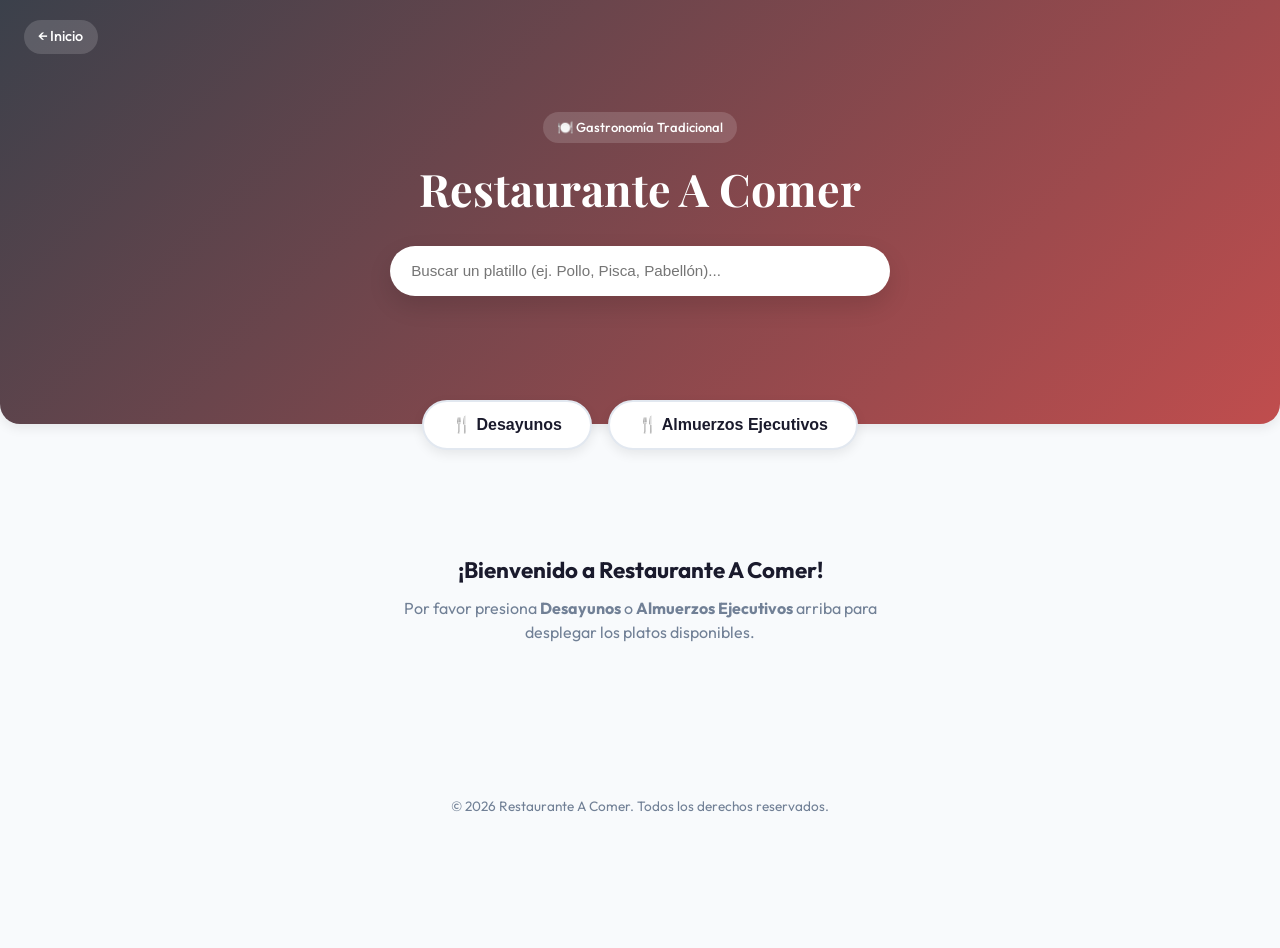
==== index.html @ 70cb7bdd "Add files via upload" ====
<!DOCTYPE html>
<html lang="es">
<head>
    <meta charset="UTF-8">
    <meta name="viewport" content="width=device-width, initial-scale=1.0">
    <title>Menú Digital - Restaurante A Comer</title>
    <link href="https://fonts.googleapis.com/css2?family=Outfit:wght@300;400;500;600;700&family=Playfair+Display:wght@600;700&display=swap" rel="stylesheet">
    <style>
        :root {
            --primary: #b22222;
            --primary-dark: #8b0000;
            --secondary: #1a1a2c;
            --bg-body: #f8fafc;
            --surface: #ffffff;
            --text-main: #2d3748;
            --text-muted: #718096;
            --border-color: #e2e8f0;
            --shadow-md: 0 4px 12px rgba(0,0,0,0.08);
            --shadow-lg: 0 10px 25px rgba(0,0,0,0.12);
            --radius-md: 12px;
            --radius-lg: 20px;
            --transition: all 0.25s easeg
        }

        * { margin: 0; padding: 0; box-sizing: border-box; }

        body {
            font-family: 'Outfit', sans-serif;
            background-color: var(--bg-body);
            color: var(--text-main);
            line-height: 1.5;
            padding-bottom: 100px;
        }

        .container { max-width: 1250px; margin: 0 auto; padding: 0 1.25rem; }

        .hero {
            background: linear-gradient(135deg, rgba(26, 32, 44, 0.85), rgba(178, 34, 34, 0.8)),
            url('https://images.unsplash.com/photo-1555396273-367ea4eb4db5?auto=format&fit=crop&q=80&w=1600') center/cover;
            color: #ffffff;
            padding: 7rem 0 8rem;
            text-align: center;
            border-bottom-left-radius: var(--radius-lg);
            border-bottom-right-radius: var(--radius-lg);
            box-shadow: var(--shadow-md);
            position: relative;
        }

        .back-home {
            position: absolute;
            top: 1.25rem;
            left: 1.5rem;
            color: #ffffff;
            text-decoration: none;
            font-size: 0.9rem;
            font-weight: 500;
            background: rgba(255, 255, 255, 0.15);
            padding: 0.4rem 0.9rem;
            border-radius: 20px;
            transition: var(--transition);
        }
        .back-home:hover { background: rgba(255, 255, 255, 0.25); }

        .brand-badge {
            display: inline-flex;
            align-items: center;
            gap: 0.4rem;
            background: rgba(255, 255, 255, 0.15);
            padding: 0.35rem 0.9rem;
            border-radius: 20px;
            font-size: 0.82rem;
            font-weight: 500;
            margin-bottom: 0.75rem;
        }

        .hero h1 {
            font-family: 'Playfair Display', serif;
            font-size: 2.8rem;
            font-weight: 700;
            margin-bottom: 1.5rem;
        }

        .search-box { position: relative; max-width: 500px; margin: 0 auto; }
        .search-box input {
            width: 100%;
            padding: 0.9rem 2.5rem 0.9rem 1.2rem;
            border-radius: 40px;
            border: 2px solid transparent;
            background: #ffffff;
            font-size: 0.95rem;
            outline: none;
            box-shadow: var(--shadow-lg);
        }
        .search-box input:focus { border-color: var(--primary); }

        .clear-btn {
            position: absolute; right: 1.2rem; top: 50%; transform: translateY(-50%);
            background: none; border: none; color: var(--text-muted); cursor: pointer; display: none; font-size: 1rem; font-weight: bold;
        }

        .category-tabs-container { margin-top: -1.5rem; margin-bottom: 2rem; position: relative; z-index: 10; }
        .category-tabs { display: flex; justify-content: center; gap: 1rem; }

        .tab-btn {
            background: var(--surface);
            border: 2px solid var(--border-color);
            color: var(--secondary);
            padding: 0.85rem 1.75rem;
            border-radius: 30px;
            font-size: 1rem;
            font-weight: 600;
            cursor: pointer;
            display: flex;
            align-items: center;
            gap: 0.5rem;
            box-shadow: var(--shadow-md);
            transition: var(--transition);
        }
        .tab-btn:hover { border-color: var(--primary); color: var(--primary); transform: translateY(-2px); }
        .tab-btn.active { background: var(--primary); color: #ffffff; border-color: var(--primary); box-shadow: 0 4px 15px rgba(178, 34, 34, 0.3); }

        .prompt-box {
            text-align: center;
            background: transparent;
            padding: 2.5rem 2rem;
            max-width: 600px;
            margin: 1rem auto;
            border: none;
            box-shadow: none;
        }
        .prompt-box h3 { font-size: 1.4rem; color: var(--secondary); margin-bottom: 0.5rem; }
        .prompt-box p { color: var(--text-muted); font-size: 1rem; }

        .menu-container { padding-top: 1rem; }
        .columnas-menu { display: grid; grid-template-columns: 1fr; max-width: 750px; margin: 0 auto; }

        .seccion-card {
            background: var(--surface);
            border-radius: var(--radius-md);
            padding: 1.75rem;
            box-shadow: var(--shadow-md);
            border: 1px solid var(--border-color);
        }

        .seccion-header {
            display: flex; align-items: center; justify-content: space-between;
            margin-bottom: 1.5rem; border-bottom: 2px solid var(--border-color); padding-bottom: 0.75rem;
        }
        .seccion-header h2 { font-family: 'Playfair Display', serif; font-size: 1.6rem; color: var(--primary); }

        .item-card {
            display: flex; align-items: center; gap: 1rem; padding: 1rem 0; border-bottom: 1px solid #edf2f7;
        }
        .item-card:last-child { border-bottom: none; }

        .foto-item { width: 75px; height: 75px; object-fit: cover; border-radius: 8px; flex-shrink: 0; background-color: #edf2f7; }
        .item-info { flex-grow: 1; }
        .item-header { display: flex; justify-content: space-between; align-items: flex-start; gap: 0.5rem; margin-bottom: 0.25rem; }
        .item-header h3 { font-size: 1.05rem; font-weight: 600; color: var(--secondary); }

        .precio {
            font-weight: 700; color: var(--primary); font-size: 0.95rem;
            background: #fff5f5; padding: 0.2rem 0.5rem; border-radius: 6px; white-space: nowrap;
        }
        .item-info p { font-size: 0.85rem; color: var(--text-muted); line-height: 1.4; margin-bottom: 0.5rem; }

        .btn-add {
            background: var(--bg-body); color: var(--secondary); border: 1px solid var(--border-color);
            padding: 0.35rem 0.75rem; border-radius: 20px; font-size: 0.8rem; font-weight: 600; cursor: pointer; transition: var(--transition);
        }
        .btn-add:hover { background: var(--primary); color: #ffffff; border-color: var(--primary); }

        .no-results { text-align: center; padding: 3rem; color: var(--text-muted); }

        .order-bar { position: fixed; bottom: 1.5rem; left: 0; right: 0; z-index: 100; pointer-events: none; }
        .order-bar-content {
            pointer-events: auto; background: var(--secondary); color: #ffffff; padding: 0.85rem 1.5rem;
            border-radius: 50px; display: flex; align-items: center; justify-content: space-between;
            box-shadow: var(--shadow-lg); max-width: 600px; margin: 0 auto;
        }
        .order-info { display: flex; align-items: center; gap: 1rem; }
        .cart-icon { font-size: 1.3rem; background: rgba(255, 255, 255, 0.15); padding: 0.4rem 0.6rem; border-radius: 50%; }
        .order-info span { display: block; font-size: 0.8rem; color: #a0aec0; }
        .order-info strong { font-size: 1.05rem; color: #ffffff; }

        .btn-order {
            background: var(--primary); color: #ffffff; border: none; padding: 0.6rem 1.25rem;
            border-radius: 30px; font-weight: 600; cursor: pointer; transition: var(--transition);
        }
        .btn-order:hover { background: var(--primary-dark); }

        .modal {
            display: none; position: fixed; top: 0; left: 0; width: 100%; height: 100%;
            background: rgba(0, 0, 0, 0.6); backdrop-filter: blur(4px); z-index: 200; justify-content: center; align-items: center; padding: 1rem;
        }
        .modal-content { background: var(--surface); width: 100%; max-width: 480px; border-radius: var(--radius-lg); box-shadow: var(--shadow-lg); overflow: hidden; }
        .modal-header { padding: 1.25rem; background: var(--bg-body); display: flex; justify-content: space-between; align-items: center; border-bottom: 1px solid var(--border-color); }
        .modal-header h3 { font-size: 1.2rem; color: var(--secondary); }
        .close-modal { background: none; border: none; font-size: 1.5rem; color: var(--text-muted); cursor: pointer; }
        .modal-body { padding: 1.25rem; max-height: 60vh; overflow-y: auto; }

        .cart-item { display: flex; justify-content: space-between; align-items: center; padding: 0.75rem 0; border-bottom: 1px solid var(--border-color); }
        .unit-price { font-size: 0.8rem; color: var(--text-muted); }
        .qty-controls { display: flex; align-items: center; gap: 0.5rem; background: var(--bg-body); padding: 0.25rem 0.5rem; border-radius: 20px; }
        .qty-controls button { background: var(--surface); border: 1px solid var(--border-color); width: 26px; height: 26px; border-radius: 50%; cursor: pointer; font-weight: 600; }

        .cart-summary { display: flex; justify-content: space-between; align-items: center; margin-top: 1.25rem; padding-top: 1rem; border-top: 2px dashed var(--border-color); }
        .cart-summary strong { font-size: 1.3rem; color: var(--primary); }

        .form-group { margin-top: 1.25rem; }
        .form-group label { display: block; font-size: 0.85rem; font-weight: 600; margin-bottom: 0.4rem; color: var(--secondary); }
        .form-group input { width: 100%; padding: 0.75rem; border-radius: 8px; border: 1px solid var(--border-color); outline: none; }

        .modal-footer { padding: 1.25rem; border-top: 1px solid var(--border-color); }
        .btn-whatsapp {
            width: 100%; background: #25d366; color: #ffffff; border: none; padding: 0.85rem;
            border-radius: 30px; font-weight: 600; font-size: 1rem; cursor: pointer; display: flex; align-items: center; justify-content: center; gap: 0.5rem;
        }
        .btn-whatsapp:hover { background: #1da851; }

        .hidden { display: none !important; }
        footer { text-align: center; padding: 2rem; color: var(--text-muted); font-size: 0.85rem; margin-top: 4rem; }
    </style>
</head>
<body>

<header class="hero">
    <a href="viejo.html" class="back-home">&larr; Inicio</a>
    <div class="container">
        <span class="brand-badge">🍽️ Gastronomía Tradicional</span>
        <h1>Restaurante A Comer</h1>

        <div class="search-box">
            <input type="text" id="searchInput" placeholder="Buscar un platillo (ej. Pollo, Pisca, Pabellón)..." onkeyup="filtrarPlatos()">
            <button id="clearSearch" class="clear-btn" onclick="limpiarBuscador()">✕</button>
        </div>
    </div>
</header>

<nav class="category-tabs-container">
    <div class="container category-tabs">
        <button class="tab-btn" id="tabDesayunos" onclick="mostrarCategoria('desayunos')">
            🍴 Desayunos
        </button>
        <button class="tab-btn" id="tabAlmuerzos" onclick="mostrarCategoria('almuerzos')">
            🍴 Almuerzos Ejecutivos
        </button>
    </div>
</nav>

<main class="container menu-container">

    <div id="initialPrompt" class="prompt-box">
        <h3>¡Bienvenido a Restaurante A Comer!</h3>
        <p>Por favor presiona <strong>Desayunos</strong> o <strong>Almuerzos Ejecutivos</strong> arriba para desplegar los platos disponibles.</p>
    </div>

    <div id="noResults" class="hidden no-results">
        <h3>No se encontraron platillos</h3>
        <p>Intenta buscando con otro término o cambiando de categoría.</p>
    </div>

    <div class="columnas-menu">

        <section class="seccion-card hidden" id="desayunosSec">
            <div class="seccion-header">
                <h2>🍴 Desayunos</h2>
            </div>

            <div class="item-card" data-category="desayunos" data-title="tortillas de jamon y queso">
                <img src="https://images.unsplash.com/photo-1510693206972-df098062cb71?auto=format&fit=crop&q=80&w=200" alt="Tortilla" class="foto-item">
                <div class="item-info">
                    <div class="item-header">
                        <h3>Tortillas de Jamón y Queso</h3>
                        <span class="precio">6.000 COP</span>
                    </div>
                    <p>Suave tortilla de huevos batidos rellena de jamón de pavo y abundante queso fundido.</p>
                    <button class="btn-add" onclick="agregarAlPedido('Tortilla de Jamón y Queso', 6000)">+ Agregar</button>
                </div>
            </div>

            <div class="item-card" data-category="desayunos" data-title="tortillas de pollo mechado">
                <img src="https://cdn3.myrealfood.app/s3-myrealfood/recipes/1JvkKcsoSgo7lzGtMh5A/main_1652384283508.jpg" alt="Pollo" class="foto-item">
                <div class="item-info">
                    <div class="item-header">
                        <h3>Tortillas de Pollo Mechado</h3>
                        <span class="precio">6.500 COP</span>
                    </div>
                    <p>Jugoso pollo sazonado y desmenuzado, servido con arepitas calientes o pan tostado.</p>
                    <button class="btn-add" onclick="agregarAlPedido('Pollo Mechado', 6500)">+ Agregar</button>
                </div>
            </div>

            <div class="item-card" data-category="desayunos" data-title="huevos fritos">
                <img src="https://images.unsplash.com/photo-1525351484163-7529414344d8?auto=format&fit=crop&q=80&w=200" alt="Huevos" class="foto-item">
                <div class="item-info">
                    <div class="item-header">
                        <h3>Huevos Fritos</h3>
                        <span class="precio">6.000 COP</span>
                    </div>
                    <p>Dos huevos frescos fritos al gusto, acompañados de tostadas y mantequilla.</p>
                    <button class="btn-add" onclick="agregarAlPedido('Huevos Fritos', 6000)">+ Agregar</button>
                </div>
            </div>

            <div class="item-card" data-category="desayunos" data-title="pisca andina">
                <img src="https://primalwellness.coach/wp-content/uploads/2023/11/Pisca-Andina-1-819x1024.jpg" alt="Pisca" class="foto-item">
                <div class="item-info">
                    <div class="item-header">
                        <h3>Pisca Andina</h3>
                        <span class="precio">6.500 COP</span>
                    </div>
                    <p>Sopa tradicional a base de caldo con leche, cilantro, papas, huevo escalfado y queso blanco fresco.</p>
                    <button class="btn-add" onclick="agregarAlPedido('Pisca Andina', 6500)">+ Agregar</button>
                </div>
            </div>

            <div class="item-card" data-category="desayunos" data-title="tajadas con queso">
                <img src="https://tofuu.getjusto.com/orioneat-local/resized2/YMy46q3CsGA7dyREC-300-x.webp" alt="Tajadas" class="foto-item">
                <div class="item-info">
                    <div class="item-header">
                        <h3>Tajadas con Queso</h3>
                        <span class="precio">6.000 COP</span>
                    </div>
                    <p>Plátano maduro frito cortado en lonjas doradas, cubiertas de abundante queso blanco rallado.</p>
                    <button class="btn-add" onclick="agregarAlPedido('Tajadas con Queso', 6000)">+ Agregar</button>
                </div>
            </div>
        </section>

        <section class="seccion-card hidden" id="almuerzosSec">
            <div class="seccion-header">
                <h2>🍴 Almuerzos Ejecutivos</h2>
            </div>

            <div class="item-card" data-category="almuerzos" data-title="pollo rebozado">
                <img src="https://www.cocinacaserayfacil.net/wp-content/uploads/2017/08/pechugas-de-pollo-rebozadas-crujientes.jpg" alt="Rebozado" class="foto-item">
                <div class="item-info">
                    <div class="item-header">
                        <h3>Pollo Rebozado</h3>
                        <span class="precio">14.000 COP</span>
                    </div>
                    <p>Crocantes trozos de pollo dorados y crujientes, acompañados de contornos a elección.</p>
                    <button class="btn-add" onclick="agregarAlPedido('Pollo Rebozado', 14000)">+ Agregar</button>
                </div>
            </div>

            <div class="item-card" data-category="almuerzos" data-title="pollo al horno">
                <img src="https://i.blogs.es/e566a2/pollo-glaseado/1366_2000.jpg" alt="Horno" class="foto-item">
                <div class="item-info">
                    <div class="item-header">
                        <h3>Pollo al Horno</h3>
                        <span class="precio">14.000 COP</span>
                    </div>
                    <p>Jugosa pieza de pollo horneada a fuego lento con finas hierbas y especias.</p>
                    <button class="btn-add" onclick="agregarAlPedido('Pollo al Horno', 14000)">+ Agregar</button>
                </div>
            </div>

            <div class="item-card" data-category="almuerzos" data-title="pechuga a la plancha">
                <img src="https://facilycasero.com/wp-content/uploads/2022/03/pan-fried-chicken-breasts_post_1-1.jpg" alt="Plancha" class="foto-item">
                <div class="item-info">
                    <div class="item-header">
                        <h3>Pechuga a la Plancha</h3>
                        <span class="precio">14.000 COP</span>
                    </div>
                    <p>Tierna pechuga de pollo desgrasada, dorada a la plancha con un toque de ajo y perejil.</p>
                    <button class="btn-add" onclick="agregarAlPedido('Pechuga a la Plancha', 14000)">+ Agregar</button>
                </div>
            </div>

            <div class="item-card" data-category="almuerzos" data-title="chuleta ahumada">
                <img src="https://d1w7312wesee68.cloudfront.net/TXdkGnGvcnjb9mUy9F5DXuSAEm2EPpN4uOE-8tXlQno/resize:fit:720:720/plain/s3://toasttab/menu_service/restaurants/31d0a483-c53a-43b6-917d-e8c1afa81fad/MenuItem/d8182e1f-4394-4477-87d0-63bdfd4bbe20.png" alt="Chuleta" class="foto-item">
                <div class="item-info">
                    <div class="item-header">
                        <h3>Chuleta Ahumada</h3>
                        <span class="precio">14.000 COP</span>
                    </div>
                    <p>Jugosa chuleta de cerdo ahumada y sellada a la plancha.</p>
                    <button class="btn-add" onclick="agregarAlPedido('Chuleta Ahumada', 14000)">+ Agregar</button>
                </div>
            </div>

            <div class="item-card" data-category="almuerzos" data-title="pescado frito">
                <img src="https://thumbs.dreamstime.com/b/pescado-frito-crujiente-entero-en-aceite-dorado-piel-plato-de-marisco-restaurante-comida-tailandesa-tierno-428728495.jpg?w=576" alt="Pescado" class="foto-item">
                <div class="item-info">
                    <div class="item-header">
                        <h3>Pescado Frito</h3>
                        <span class="precio">16.000 COP</span>
                    </div>
                    <p>Filete de pescado fresco sazonado, empanizado y frito hasta quedar crujiente.</p>
                    <button class="btn-add" onclick="agregarAlPedido('Pescado Frito', 16000)">+ Agregar</button>
                </div>
            </div>

            <div class="item-card" data-category="almuerzos" data-title="pabellon criollo">
                <img src="https://www.unicasa.com.ve/Recetas/Imagenes/331/False/imagen.jpg" alt="pabellon" class="foto-item">
                <div class="item-info">
                    <div class="item-header">
                        <h3>Pabellón Criollo</h3>
                        <span class="precio">14.000 COP</span>
                    </div>
                    <p>El plato tradicional: carne desmechada, caraotas negras, arroz blanco y tajadas de plátano maduro.</p>
                    <button class="btn-add" onclick="agregarAlPedido('Pabellón Criollo', 14000)">+ Agregar</button>
                </div>
            </div>

            <div class="item-card" data-category="almuerzos" data-title="callos a la madrileña">
                <img src="https://mercadobarcelo.es/wp-content/uploads/2026/06/ChatGPT-Image-2-jun-2026-13_05_29-770x510.jpg" alt="Callos" class="foto-item">
                <div class="item-info">
                    <div class="item-header">
                        <h3>Callos a la Madrileña</h3>
                        <span class="precio">13.000 COP</span>
                    </div>
                    <p>Guiso tradicional de tripa de res con chorizo, morcilla y un toque sutil de picante.</p>
                    <button class="btn-add" onclick="agregarAlPedido('Callos a la Madrileña', 13000)">+ Agregar</button>
                </div>
            </div>
        </section>

    </div>

</main>

<div id="orderBar" class="order-bar hidden">
    <div class="container order-bar-content">
        <div class="order-info">
            <div class="cart-icon">🛒</div>
            <div>
                <span id="orderCount">0 ítems</span>
                <strong id="orderTotal">0 COP</strong>
            </div>
        </div>
        <button class="btn-order" onclick="abrirModal()">Ver Pedido &rarr;</button>
    </div>
</div>

<div id="orderModal" class="modal">
    <div class="modal-content">
        <div class="modal-header">
            <h3>🧾 Resumen del Pedido</h3>
            <button class="close-modal" onclick="cerrarModal()">&times;</button>
        </div>
        <div class="modal-body">
            <div id="cartItemsList"></div>
            <div class="cart-summary">
                <span>Total:</span>
                <strong id="modalTotal">0 COP</strong>
            </div>
            <div class="form-group">
                <label for="tableName">Ubicación / Mesa o Nombre:</label>
                <input type="text" id="tableName" placeholder="Ej: Mesa 3 o Para llevar - María">
            </div>
        </div>
        <div class="modal-footer">
            <button class="btn-whatsapp" onclick="enviarWhatsApp()">📲 Enviar Pedido a WhatsApp</button>
        </div>
    </div>
</div>

<footer>
    <p>&copy; 2026 Restaurante A Comer. Todos los derechos reservados.</p>
</footer>

<script>
    var categoriaActiva = null;
    var pedido = [];

    function mostrarCategoria(cat) {
        categoriaActiva = cat;

        var tabDesayunos = document.getElementById('tabDesayunos');
        var tabAlmuerzos = document.getElementById('tabAlmuerzos');
        var desayunosSec = document.getElementById('desayunosSec');
        var almuerzosSec = document.getElementById('almuerzosSec');
        var promptBox = document.getElementById('initialPrompt');

        tabDesayunos.classList.remove('active');
        tabAlmuerzos.classList.remove('active');

        if (cat === 'desayunos') {
            tabDesayunos.classList.add('active');
            desayunosSec.classList.remove('hidden');
            almuerzosSec.classList.add('hidden');
        } else if (cat === 'almuerzos') {
            tabAlmuerzos.classList.add('active');
            almuerzosSec.classList.remove('hidden');
            desayunosSec.classList.add('hidden');
        }

        if (promptBox) {
            promptBox.classList.add('hidden');
        }

        var input = document.getElementById('searchInput');
        if (input && input.value !== '') {
            input.value = '';
            filtrarPlatos();
        }
    }

    function agregarAlPedido(nombre, precio) {
        var existente = pedido.find(function(item) {
            return item.nombre === nombre;
        });

        if (existente) {
            existente.cantidad += 1;
        } else {
            pedido.push({ nombre: nombre, precio: precio, cantidad: 1 });
        }

        actualizarBarraPedido();
    }

    function actualizarBarraPedido() {
        var bar = document.getElementById('orderBar');
        var countEl = document.getElementById('orderCount');
        var totalEl = document.getElementById('orderTotal');

        var totalCantidad = 0;
        var totalMonto = 0;

        for (var i = 0; i < pedido.length; i++) {
            totalCantidad += pedido[i].cantidad;
            totalMonto += (pedido[i].precio * pedido[i].cantidad);
        }

        if (totalCantidad > 0) {
            bar.classList.remove('hidden');
            countEl.textContent = totalCantidad + (totalCantidad === 1 ? ' platillo' : ' platillos');
            totalEl.textContent = totalMonto.toLocaleString('es-CO') + ' COP';
        } else {
            bar.classList.add('hidden');
        }
    }

    function abrirModal() {
        var modal = document.getElementById('orderModal');
        var lista = document.getElementById('cartItemsList');
        var totalEl = document.getElementById('modalTotal');

        lista.innerHTML = '';
        var totalMonto = 0;

        for (var i = 0; i < pedido.length; i++) {
            var item = pedido[i];
            totalMonto += (item.precio * item.cantidad);

            var div = document.createElement('div');
            div.className = 'cart-item';
            div.innerHTML =
                '<div>' +
                '<strong>' + item.nombre + '</strong>' +
                '<div class="unit-price">' + item.precio.toLocaleString('es-CO') + ' COP c/u</div>' +
                '</div>' +
                '<div class="qty-controls">' +
                '<button onclick="cambiarCantidad(' + i + ', -1)">-</button>' +
                '<span>' + item.cantidad + '</span>' +
                '<button onclick="cambiarCantidad(' + i + ', 1)">+</button>' +
                '</div>';

            lista.appendChild(div);
        }

        totalEl.textContent = totalMonto.toLocaleString('es-CO') + ' COP';
        modal.style.display = 'flex';
    }

    function cambiarCantidad(index, cambio) {
        pedido[index].cantidad += cambio;

        if (pedido[index].cantidad <= 0) {
            pedido.splice(index, 1);
        }

        if (pedido.length === 0) {
            cerrarModal();
        } else {
            abrirModal();
        }

        actualizarBarraPedido();
    }

    function cerrarModal() {
        document.getElementById('orderModal').style.display = 'none';
    }

    function enviarWhatsApp() {
        if (pedido.length === 0) return;

        var mesa = document.getElementById('tableName').value.trim() || 'No especificada';
        var mensaje = '*¡Hola! Quisiera realizar un pedido en Restaurante A Comer:*\n\n';
        var total = 0;

        for (var i = 0; i < pedido.length; i++) {
            var subtotal = pedido[i].precio * pedido[i].cantidad;
            total += subtotal;
            mensaje += '• ' + pedido[i].cantidad + 'x *' + pedido[i].nombre + '* - $' + subtotal.toLocaleString('es-CO') + ' COP\n';
        }

        mensaje += '\n*Total:* $' + total.toLocaleString('es-CO') + ' COP';
        mensaje += '\n*Mesa / Ubicación:* ' + mesa;

        var telefono = "584149767000";
        var url = 'https://wa.me/' + telefono + '?text=' + encodeURIComponent(mensaje);
        window.open(url, '_blank');
    }

    function filtrarPlatos() {
        var input = document.getElementById('searchInput');
        var query = input.value.toLowerCase().trim();
        var clearBtn = document.getElementById('clearSearch');
        var noResults = document.getElementById('noResults');
        var cards = document.querySelectorAll('.item-card');
        var encontrados = 0;

        if (query !== '') {
            clearBtn.style.display = 'block';
        } else {
            clearBtn.style.display = 'none';
        }

        for (var i = 0; i < cards.length; i++) {
            var card = cards[i];
            var titulo = card.getAttribute('data-title');
            var cat = card.getAttribute('data-category');

            var coincideCategoria = (categoriaActiva === null || cat === categoriaActiva);
            var coincideBusqueda = titulo.includes(query);

            if (coincideCategoria && coincideBusqueda) {
                card.style.display = 'flex';
                encontrados++;
            } else {
                card.style.display = 'none';
            }
        }

        if (categoriaActiva !== null && encontrados === 0) {
            noResults.classList.remove('hidden');
        } else {
            noResults.classList.add('hidden');
        }
    }

    function limpiarBuscador() {
        var input = document.getElementById('searchInput');
        input.value = '';
        filtrarPlatos();
    }
</script>
</body>
</html>
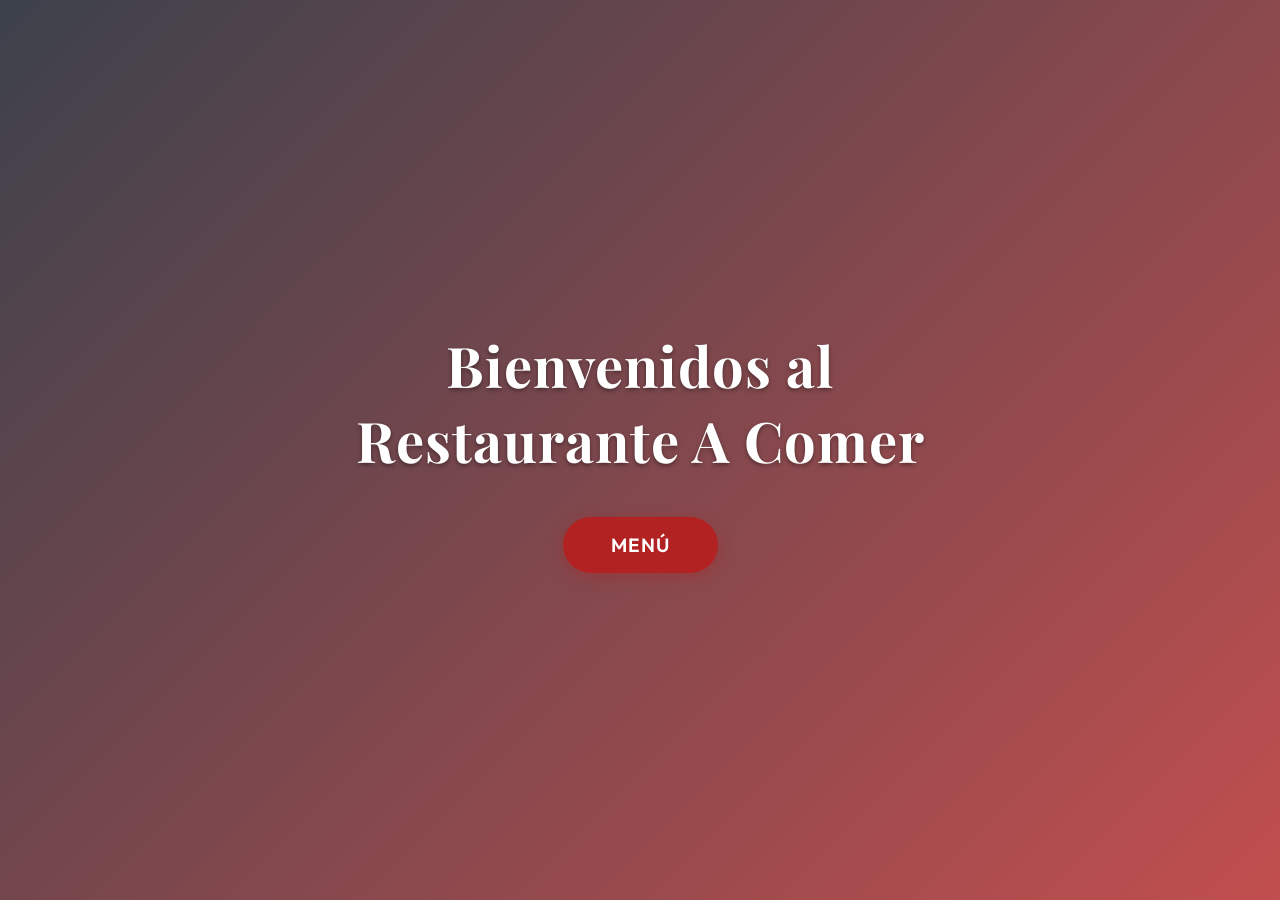
==== commit 236fa750: "Add files via upload" ====
--- a/index.html
+++ b/index.html
@@ -3,653 +3,86 @@
 <head>
     <meta charset="UTF-8">
     <meta name="viewport" content="width=device-width, initial-scale=1.0">
-    <title>Menú Digital - Restaurante A Comer</title>
-    <link href="https://fonts.googleapis.com/css2?family=Outfit:wght@300;400;500;600;700&family=Playfair+Display:wght@600;700&display=swap" rel="stylesheet">
+    <title>Bienvenidos - Restaurante A Comer</title>
+    <link href="https://fonts.googleapis.com/css2?family=Outfit:wght@400;600;700&family=Playfair+Display:wght@700&display=swap" rel="stylesheet">
     <style>
-        :root {
-            --primary: #b22222;
-            --primary-dark: #8b0000;
-            --secondary: #1a1a2c;
-            --bg-body: #f8fafc;
-            --surface: #ffffff;
-            --text-main: #2d3748;
-            --text-muted: #718096;
-            --border-color: #e2e8f0;
-            --shadow-md: 0 4px 12px rgba(0,0,0,0.08);
-            --shadow-lg: 0 10px 25px rgba(0,0,0,0.12);
-            --radius-md: 12px;
-            --radius-lg: 20px;
-            --transition: all 0.25s easeg
+        * {
+            margin: 0;
+            padding: 0;
+            box-sizing: border-box;
         }
 
-        * { margin: 0; padding: 0; box-sizing: border-box; }
-
-        body {
+        body, html {
+            height: 100%;
             font-family: 'Outfit', sans-serif;
-            background-color: var(--bg-body);
-            color: var(--text-main);
-            line-height: 1.5;
-            padding-bottom: 100px;
         }
 
-        .container { max-width: 1250px; margin: 0 auto; padding: 0 1.25rem; }
-
-        .hero {
+        .hero-inicio {
             background: linear-gradient(135deg, rgba(26, 32, 44, 0.85), rgba(178, 34, 34, 0.8)),
-            url('https://images.unsplash.com/photo-1555396273-367ea4eb4db5?auto=format&fit=crop&q=80&w=1600') center/cover;
-            color: #ffffff;
-            padding: 7rem 0 8rem;
+            url('https://images.unsplash.com/photo-1555396273-367ea4eb4db5?auto=format&fit=crop&q=80&w=1600') center/cover no-repeat;
+            height: 100vh;
+            display: flex;
+            justify-content: center;
+            align-items: center;
             text-align: center;
-            border-bottom-left-radius: var(--radius-lg);
-            border-bottom-right-radius: var(--radius-lg);
-            box-shadow: var(--shadow-md);
-            position: relative;
+            padding: 0 20px;
         }
 
-        .back-home {
-            position: absolute;
-            top: 1.25rem;
-            left: 1.5rem;
+        .contenido-inicio {
+            color: #ffffff;
+            max-width: 700px;
+        }
+
+        .contenido-inicio h1 {
+            font-family: 'Playfair Display', serif;
+            font-size: 3.5rem;
+            font-weight: 700;
+            margin-bottom: 2.5rem;
+            letter-spacing: 1px;
+            text-shadow: 0 2px 4px rgba(0,0,0,0.4);
+        }
+
+        .btn-menu {
+            display: inline-block;
+            background-color: #b22222;
             color: #ffffff;
             text-decoration: none;
-            font-size: 0.9rem;
-            font-weight: 500;
-            background: rgba(255, 255, 255, 0.15);
-            padding: 0.4rem 0.9rem;
-            border-radius: 20px;
-            transition: var(--transition);
-        }
-        .back-home:hover { background: rgba(255, 255, 255, 0.25); }
-
-        .brand-badge {
-            display: inline-flex;
-            align-items: center;
-            gap: 0.4rem;
-            background: rgba(255, 255, 255, 0.15);
-            padding: 0.35rem 0.9rem;
-            border-radius: 20px;
-            font-size: 0.82rem;
-            font-weight: 500;
-            margin-bottom: 0.75rem;
+            font-size: 1.2rem;
+            font-weight: 600;
+            padding: 1rem 3rem;
+            border-radius: 40px;
+            box-shadow: 0 4px 15px rgba(178, 34, 34, 0.4);
+            transition: all 0.3s ease;
+            text-transform: uppercase;
+            letter-spacing: 1px;
         }
 
-        .hero h1 {
-            font-family: 'Playfair Display', serif;
-            font-size: 2.8rem;
-            font-weight: 700;
-            margin-bottom: 1.5rem;
+        .btn-menu:hover {
+            background-color: #8b0000;
+            transform: translateY(-3px);
+            box-shadow: 0 6px 20px rgba(178, 34, 34, 0.6);
         }
 
-        .search-box { position: relative; max-width: 500px; margin: 0 auto; }
-        .search-box input {
-            width: 100%;
-            padding: 0.9rem 2.5rem 0.9rem 1.2rem;
-            border-radius: 40px;
-            border: 2px solid transparent;
-            background: #ffffff;
-            font-size: 0.95rem;
-            outline: none;
-            box-shadow: var(--shadow-lg);
+        /* Adaptabilidad para móviles */
+        @media (max-width: 768px) {
+            .contenido-inicio h1 {
+                font-size: 2.5rem;
+            }
+            .btn-menu {
+                padding: 0.85rem 2.2rem;
+                font-size: 1.1rem;
+            }
         }
-        .search-box input:focus { border-color: var(--primary); }
-
-        .clear-btn {
-            position: absolute; right: 1.2rem; top: 50%; transform: translateY(-50%);
-            background: none; border: none; color: var(--text-muted); cursor: pointer; display: none; font-size: 1rem; font-weight: bold;
-        }
-
-        .category-tabs-container { margin-top: -1.5rem; margin-bottom: 2rem; position: relative; z-index: 10; }
-        .category-tabs { display: flex; justify-content: center; gap: 1rem; }
-
-        .tab-btn {
-            background: var(--surface);
-            border: 2px solid var(--border-color);
-            color: var(--secondary);
-            padding: 0.85rem 1.75rem;
-            border-radius: 30px;
-            font-size: 1rem;
-            font-weight: 600;
-            cursor: pointer;
-            display: flex;
-            align-items: center;
-            gap: 0.5rem;
-            box-shadow: var(--shadow-md);
-            transition: var(--transition);
-        }
-        .tab-btn:hover { border-color: var(--primary); color: var(--primary); transform: translateY(-2px); }
-        .tab-btn.active { background: var(--primary); color: #ffffff; border-color: var(--primary); box-shadow: 0 4px 15px rgba(178, 34, 34, 0.3); }
-
-        .prompt-box {
-            text-align: center;
-            background: transparent;
-            padding: 2.5rem 2rem;
-            max-width: 600px;
-            margin: 1rem auto;
-            border: none;
-            box-shadow: none;
-        }
-        .prompt-box h3 { font-size: 1.4rem; color: var(--secondary); margin-bottom: 0.5rem; }
-        .prompt-box p { color: var(--text-muted); font-size: 1rem; }
-
-        .menu-container { padding-top: 1rem; }
-        .columnas-menu { display: grid; grid-template-columns: 1fr; max-width: 750px; margin: 0 auto; }
-
-        .seccion-card {
-            background: var(--surface);
-            border-radius: var(--radius-md);
-            padding: 1.75rem;
-            box-shadow: var(--shadow-md);
-            border: 1px solid var(--border-color);
-        }
-
-        .seccion-header {
-            display: flex; align-items: center; justify-content: space-between;
-            margin-bottom: 1.5rem; border-bottom: 2px solid var(--border-color); padding-bottom: 0.75rem;
-        }
-        .seccion-header h2 { font-family: 'Playfair Display', serif; font-size: 1.6rem; color: var(--primary); }
-
-        .item-card {
-            display: flex; align-items: center; gap: 1rem; padding: 1rem 0; border-bottom: 1px solid #edf2f7;
-        }
-        .item-card:last-child { border-bottom: none; }
-
-        .foto-item { width: 75px; height: 75px; object-fit: cover; border-radius: 8px; flex-shrink: 0; background-color: #edf2f7; }
-        .item-info { flex-grow: 1; }
-        .item-header { display: flex; justify-content: space-between; align-items: flex-start; gap: 0.5rem; margin-bottom: 0.25rem; }
-        .item-header h3 { font-size: 1.05rem; font-weight: 600; color: var(--secondary); }
-
-        .precio {
-            font-weight: 700; color: var(--primary); font-size: 0.95rem;
-            background: #fff5f5; padding: 0.2rem 0.5rem; border-radius: 6px; white-space: nowrap;
-        }
-        .item-info p { font-size: 0.85rem; color: var(--text-muted); line-height: 1.4; margin-bottom: 0.5rem; }
-
-        .btn-add {
-            background: var(--bg-body); color: var(--secondary); border: 1px solid var(--border-color);
-            padding: 0.35rem 0.75rem; border-radius: 20px; font-size: 0.8rem; font-weight: 600; cursor: pointer; transition: var(--transition);
-        }
-        .btn-add:hover { background: var(--primary); color: #ffffff; border-color: var(--primary); }
-
-        .no-results { text-align: center; padding: 3rem; color: var(--text-muted); }
-
-        .order-bar { position: fixed; bottom: 1.5rem; left: 0; right: 0; z-index: 100; pointer-events: none; }
-        .order-bar-content {
-            pointer-events: auto; background: var(--secondary); color: #ffffff; padding: 0.85rem 1.5rem;
-            border-radius: 50px; display: flex; align-items: center; justify-content: space-between;
-            box-shadow: var(--shadow-lg); max-width: 600px; margin: 0 auto;
-        }
-        .order-info { display: flex; align-items: center; gap: 1rem; }
-        .cart-icon { font-size: 1.3rem; background: rgba(255, 255, 255, 0.15); padding: 0.4rem 0.6rem; border-radius: 50%; }
-        .order-info span { display: block; font-size: 0.8rem; color: #a0aec0; }
-        .order-info strong { font-size: 1.05rem; color: #ffffff; }
-
-        .btn-order {
-            background: var(--primary); color: #ffffff; border: none; padding: 0.6rem 1.25rem;
-            border-radius: 30px; font-weight: 600; cursor: pointer; transition: var(--transition);
-        }
-        .btn-order:hover { background: var(--primary-dark); }
-
-        .modal {
-            display: none; position: fixed; top: 0; left: 0; width: 100%; height: 100%;
-            background: rgba(0, 0, 0, 0.6); backdrop-filter: blur(4px); z-index: 200; justify-content: center; align-items: center; padding: 1rem;
-        }
-        .modal-content { background: var(--surface); width: 100%; max-width: 480px; border-radius: var(--radius-lg); box-shadow: var(--shadow-lg); overflow: hidden; }
-        .modal-header { padding: 1.25rem; background: var(--bg-body); display: flex; justify-content: space-between; align-items: center; border-bottom: 1px solid var(--border-color); }
-        .modal-header h3 { font-size: 1.2rem; color: var(--secondary); }
-        .close-modal { background: none; border: none; font-size: 1.5rem; color: var(--text-muted); cursor: pointer; }
-        .modal-body { padding: 1.25rem; max-height: 60vh; overflow-y: auto; }
-
-        .cart-item { display: flex; justify-content: space-between; align-items: center; padding: 0.75rem 0; border-bottom: 1px solid var(--border-color); }
-        .unit-price { font-size: 0.8rem; color: var(--text-muted); }
-        .qty-controls { display: flex; align-items: center; gap: 0.5rem; background: var(--bg-body); padding: 0.25rem 0.5rem; border-radius: 20px; }
-        .qty-controls button { background: var(--surface); border: 1px solid var(--border-color); width: 26px; height: 26px; border-radius: 50%; cursor: pointer; font-weight: 600; }
-
-        .cart-summary { display: flex; justify-content: space-between; align-items: center; margin-top: 1.25rem; padding-top: 1rem; border-top: 2px dashed var(--border-color); }
-        .cart-summary strong { font-size: 1.3rem; color: var(--primary); }
-
-        .form-group { margin-top: 1.25rem; }
-        .form-group label { display: block; font-size: 0.85rem; font-weight: 600; margin-bottom: 0.4rem; color: var(--secondary); }
-        .form-group input { width: 100%; padding: 0.75rem; border-radius: 8px; border: 1px solid var(--border-color); outline: none; }
-
-        .modal-footer { padding: 1.25rem; border-top: 1px solid var(--border-color); }
-        .btn-whatsapp {
-            width: 100%; background: #25d366; color: #ffffff; border: none; padding: 0.85rem;
-            border-radius: 30px; font-weight: 600; font-size: 1rem; cursor: pointer; display: flex; align-items: center; justify-content: center; gap: 0.5rem;
-        }
-        .btn-whatsapp:hover { background: #1da851; }
-
-        .hidden { display: none !important; }
-        footer { text-align: center; padding: 2rem; color: var(--text-muted); font-size: 0.85rem; margin-top: 4rem; }
     </style>
 </head>
 <body>
 
-<header class="hero">
-    <a href="viejo.html" class="back-home">&larr; Inicio</a>
-    <div class="container">
-        <span class="brand-badge">🍽️ Gastronomía Tradicional</span>
-        <h1>Restaurante A Comer</h1>
-
-        <div class="search-box">
-            <input type="text" id="searchInput" placeholder="Buscar un platillo (ej. Pollo, Pisca, Pabellón)..." onkeyup="filtrarPlatos()">
-            <button id="clearSearch" class="clear-btn" onclick="limpiarBuscador()">✕</button>
-        </div>
-    </div>
-</header>
-
-<nav class="category-tabs-container">
-    <div class="container category-tabs">
-        <button class="tab-btn" id="tabDesayunos" onclick="mostrarCategoria('desayunos')">
-            🍴 Desayunos
-        </button>
-        <button class="tab-btn" id="tabAlmuerzos" onclick="mostrarCategoria('almuerzos')">
-            🍴 Almuerzos Ejecutivos
-        </button>
-    </div>
-</nav>
-
-<main class="container menu-container">
-
-    <div id="initialPrompt" class="prompt-box">
-        <h3>¡Bienvenido a Restaurante A Comer!</h3>
-        <p>Por favor presiona <strong>Desayunos</strong> o <strong>Almuerzos Ejecutivos</strong> arriba para desplegar los platos disponibles.</p>
-    </div>
-
-    <div id="noResults" class="hidden no-results">
-        <h3>No se encontraron platillos</h3>
-        <p>Intenta buscando con otro término o cambiando de categoría.</p>
-    </div>
-
-    <div class="columnas-menu">
-
-        <section class="seccion-card hidden" id="desayunosSec">
-            <div class="seccion-header">
-                <h2>🍴 Desayunos</h2>
-            </div>
-
-            <div class="item-card" data-category="desayunos" data-title="tortillas de jamon y queso">
-                <img src="https://images.unsplash.com/photo-1510693206972-df098062cb71?auto=format&fit=crop&q=80&w=200" alt="Tortilla" class="foto-item">
-                <div class="item-info">
-                    <div class="item-header">
-                        <h3>Tortillas de Jamón y Queso</h3>
-                        <span class="precio">6.000 COP</span>
-                    </div>
-                    <p>Suave tortilla de huevos batidos rellena de jamón de pavo y abundante queso fundido.</p>
-                    <button class="btn-add" onclick="agregarAlPedido('Tortilla de Jamón y Queso', 6000)">+ Agregar</button>
-                </div>
-            </div>
-
-            <div class="item-card" data-category="desayunos" data-title="tortillas de pollo mechado">
-                <img src="https://cdn3.myrealfood.app/s3-myrealfood/recipes/1JvkKcsoSgo7lzGtMh5A/main_1652384283508.jpg" alt="Pollo" class="foto-item">
-                <div class="item-info">
-                    <div class="item-header">
-                        <h3>Tortillas de Pollo Mechado</h3>
-                        <span class="precio">6.500 COP</span>
-                    </div>
-                    <p>Jugoso pollo sazonado y desmenuzado, servido con arepitas calientes o pan tostado.</p>
-                    <button class="btn-add" onclick="agregarAlPedido('Pollo Mechado', 6500)">+ Agregar</button>
-                </div>
-            </div>
-
-            <div class="item-card" data-category="desayunos" data-title="huevos fritos">
-                <img src="https://images.unsplash.com/photo-1525351484163-7529414344d8?auto=format&fit=crop&q=80&w=200" alt="Huevos" class="foto-item">
-                <div class="item-info">
-                    <div class="item-header">
-                        <h3>Huevos Fritos</h3>
-                        <span class="precio">6.000 COP</span>
-                    </div>
-                    <p>Dos huevos frescos fritos al gusto, acompañados de tostadas y mantequilla.</p>
-                    <button class="btn-add" onclick="agregarAlPedido('Huevos Fritos', 6000)">+ Agregar</button>
-                </div>
-            </div>
-
-            <div class="item-card" data-category="desayunos" data-title="pisca andina">
-                <img src="https://primalwellness.coach/wp-content/uploads/2023/11/Pisca-Andina-1-819x1024.jpg" alt="Pisca" class="foto-item">
-                <div class="item-info">
-                    <div class="item-header">
-                        <h3>Pisca Andina</h3>
-                        <span class="precio">6.500 COP</span>
-                    </div>
-                    <p>Sopa tradicional a base de caldo con leche, cilantro, papas, huevo escalfado y queso blanco fresco.</p>
-                    <button class="btn-add" onclick="agregarAlPedido('Pisca Andina', 6500)">+ Agregar</button>
-                </div>
-            </div>
-
-            <div class="item-card" data-category="desayunos" data-title="tajadas con queso">
-                <img src="https://tofuu.getjusto.com/orioneat-local/resized2/YMy46q3CsGA7dyREC-300-x.webp" alt="Tajadas" class="foto-item">
-                <div class="item-info">
-                    <div class="item-header">
-                        <h3>Tajadas con Queso</h3>
-                        <span class="precio">6.000 COP</span>
-                    </div>
-                    <p>Plátano maduro frito cortado en lonjas doradas, cubiertas de abundante queso blanco rallado.</p>
-                    <button class="btn-add" onclick="agregarAlPedido('Tajadas con Queso', 6000)">+ Agregar</button>
-                </div>
-            </div>
-        </section>
-
-        <section class="seccion-card hidden" id="almuerzosSec">
-            <div class="seccion-header">
-                <h2>🍴 Almuerzos Ejecutivos</h2>
-            </div>
-
-            <div class="item-card" data-category="almuerzos" data-title="pollo rebozado">
-                <img src="https://www.cocinacaserayfacil.net/wp-content/uploads/2017/08/pechugas-de-pollo-rebozadas-crujientes.jpg" alt="Rebozado" class="foto-item">
-                <div class="item-info">
-                    <div class="item-header">
-                        <h3>Pollo Rebozado</h3>
-                        <span class="precio">14.000 COP</span>
-                    </div>
-                    <p>Crocantes trozos de pollo dorados y crujientes, acompañados de contornos a elección.</p>
-                    <button class="btn-add" onclick="agregarAlPedido('Pollo Rebozado', 14000)">+ Agregar</button>
-                </div>
-            </div>
-
-            <div class="item-card" data-category="almuerzos" data-title="pollo al horno">
-                <img src="https://i.blogs.es/e566a2/pollo-glaseado/1366_2000.jpg" alt="Horno" class="foto-item">
-                <div class="item-info">
-                    <div class="item-header">
-                        <h3>Pollo al Horno</h3>
-                        <span class="precio">14.000 COP</span>
-                    </div>
-                    <p>Jugosa pieza de pollo horneada a fuego lento con finas hierbas y especias.</p>
-                    <button class="btn-add" onclick="agregarAlPedido('Pollo al Horno', 14000)">+ Agregar</button>
-                </div>
-            </div>
-
-            <div class="item-card" data-category="almuerzos" data-title="pechuga a la plancha">
-                <img src="https://facilycasero.com/wp-content/uploads/2022/03/pan-fried-chicken-breasts_post_1-1.jpg" alt="Plancha" class="foto-item">
-                <div class="item-info">
-                    <div class="item-header">
-                        <h3>Pechuga a la Plancha</h3>
-                        <span class="precio">14.000 COP</span>
-                    </div>
-                    <p>Tierna pechuga de pollo desgrasada, dorada a la plancha con un toque de ajo y perejil.</p>
-                    <button class="btn-add" onclick="agregarAlPedido('Pechuga a la Plancha', 14000)">+ Agregar</button>
-                </div>
-            </div>
-
-            <div class="item-card" data-category="almuerzos" data-title="chuleta ahumada">
-                <img src="https://d1w7312wesee68.cloudfront.net/TXdkGnGvcnjb9mUy9F5DXuSAEm2EPpN4uOE-8tXlQno/resize:fit:720:720/plain/s3://toasttab/menu_service/restaurants/31d0a483-c53a-43b6-917d-e8c1afa81fad/MenuItem/d8182e1f-4394-4477-87d0-63bdfd4bbe20.png" alt="Chuleta" class="foto-item">
-                <div class="item-info">
-                    <div class="item-header">
-                        <h3>Chuleta Ahumada</h3>
-                        <span class="precio">14.000 COP</span>
-                    </div>
-                    <p>Jugosa chuleta de cerdo ahumada y sellada a la plancha.</p>
-                    <button class="btn-add" onclick="agregarAlPedido('Chuleta Ahumada', 14000)">+ Agregar</button>
-                </div>
-            </div>
-
-            <div class="item-card" data-category="almuerzos" data-title="pescado frito">
-                <img src="https://thumbs.dreamstime.com/b/pescado-frito-crujiente-entero-en-aceite-dorado-piel-plato-de-marisco-restaurante-comida-tailandesa-tierno-428728495.jpg?w=576" alt="Pescado" class="foto-item">
-                <div class="item-info">
-                    <div class="item-header">
-                        <h3>Pescado Frito</h3>
-                        <span class="precio">16.000 COP</span>
-                    </div>
-                    <p>Filete de pescado fresco sazonado, empanizado y frito hasta quedar crujiente.</p>
-                    <button class="btn-add" onclick="agregarAlPedido('Pescado Frito', 16000)">+ Agregar</button>
-                </div>
-            </div>
-
-            <div class="item-card" data-category="almuerzos" data-title="pabellon criollo">
-                <img src="https://www.unicasa.com.ve/Recetas/Imagenes/331/False/imagen.jpg" alt="pabellon" class="foto-item">
-                <div class="item-info">
-                    <div class="item-header">
-                        <h3>Pabellón Criollo</h3>
-                        <span class="precio">14.000 COP</span>
-                    </div>
-                    <p>El plato tradicional: carne desmechada, caraotas negras, arroz blanco y tajadas de plátano maduro.</p>
-                    <button class="btn-add" onclick="agregarAlPedido('Pabellón Criollo', 14000)">+ Agregar</button>
-                </div>
-            </div>
-
-            <div class="item-card" data-category="almuerzos" data-title="callos a la madrileña">
-                <img src="https://mercadobarcelo.es/wp-content/uploads/2026/06/ChatGPT-Image-2-jun-2026-13_05_29-770x510.jpg" alt="Callos" class="foto-item">
-                <div class="item-info">
-                    <div class="item-header">
-                        <h3>Callos a la Madrileña</h3>
-                        <span class="precio">13.000 COP</span>
-                    </div>
-                    <p>Guiso tradicional de tripa de res con chorizo, morcilla y un toque sutil de picante.</p>
-                    <button class="btn-add" onclick="agregarAlPedido('Callos a la Madrileña', 13000)">+ Agregar</button>
-                </div>
-            </div>
-        </section>
-
-    </div>
-
-</main>
-
-<div id="orderBar" class="order-bar hidden">
-    <div class="container order-bar-content">
-        <div class="order-info">
-            <div class="cart-icon">🛒</div>
-            <div>
-                <span id="orderCount">0 ítems</span>
-                <strong id="orderTotal">0 COP</strong>
-            </div>
-        </div>
-        <button class="btn-order" onclick="abrirModal()">Ver Pedido &rarr;</button>
+<div class="hero-inicio">
+    <div class="contenido-inicio">
+        <h1>Bienvenidos al Restaurante A Comer</h1>
+        <a href="menu.html" class="btn-menu">Menú</a>
     </div>
 </div>
 
-<div id="orderModal" class="modal">
-    <div class="modal-content">
-        <div class="modal-header">
-            <h3>🧾 Resumen del Pedido</h3>
-            <button class="close-modal" onclick="cerrarModal()">&times;</button>
-        </div>
-        <div class="modal-body">
-            <div id="cartItemsList"></div>
-            <div class="cart-summary">
-                <span>Total:</span>
-                <strong id="modalTotal">0 COP</strong>
-            </div>
-            <div class="form-group">
-                <label for="tableName">Ubicación / Mesa o Nombre:</label>
-                <input type="text" id="tableName" placeholder="Ej: Mesa 3 o Para llevar - María">
-            </div>
-        </div>
-        <div class="modal-footer">
-            <button class="btn-whatsapp" onclick="enviarWhatsApp()">📲 Enviar Pedido a WhatsApp</button>
-        </div>
-    </div>
-</div>
-
-<footer>
-    <p>&copy; 2026 Restaurante A Comer. Todos los derechos reservados.</p>
-</footer>
-
-<script>
-    var categoriaActiva = null;
-    var pedido = [];
-
-    function mostrarCategoria(cat) {
-        categoriaActiva = cat;
-
-        var tabDesayunos = document.getElementById('tabDesayunos');
-        var tabAlmuerzos = document.getElementById('tabAlmuerzos');
-        var desayunosSec = document.getElementById('desayunosSec');
-        var almuerzosSec = document.getElementById('almuerzosSec');
-        var promptBox = document.getElementById('initialPrompt');
-
-        tabDesayunos.classList.remove('active');
-        tabAlmuerzos.classList.remove('active');
-
-        if (cat === 'desayunos') {
-            tabDesayunos.classList.add('active');
-            desayunosSec.classList.remove('hidden');
-            almuerzosSec.classList.add('hidden');
-        } else if (cat === 'almuerzos') {
-            tabAlmuerzos.classList.add('active');
-            almuerzosSec.classList.remove('hidden');
-            desayunosSec.classList.add('hidden');
-        }
-
-        if (promptBox) {
-            promptBox.classList.add('hidden');
-        }
-
-        var input = document.getElementById('searchInput');
-        if (input && input.value !== '') {
-            input.value = '';
-            filtrarPlatos();
-        }
-    }
-
-    function agregarAlPedido(nombre, precio) {
-        var existente = pedido.find(function(item) {
-            return item.nombre === nombre;
-        });
-
-        if (existente) {
-            existente.cantidad += 1;
-        } else {
-            pedido.push({ nombre: nombre, precio: precio, cantidad: 1 });
-        }
-
-        actualizarBarraPedido();
-    }
-
-    function actualizarBarraPedido() {
-        var bar = document.getElementById('orderBar');
-        var countEl = document.getElementById('orderCount');
-        var totalEl = document.getElementById('orderTotal');
-
-        var totalCantidad = 0;
-        var totalMonto = 0;
-
-        for (var i = 0; i < pedido.length; i++) {
-            totalCantidad += pedido[i].cantidad;
-            totalMonto += (pedido[i].precio * pedido[i].cantidad);
-        }
-
-        if (totalCantidad > 0) {
-            bar.classList.remove('hidden');
-            countEl.textContent = totalCantidad + (totalCantidad === 1 ? ' platillo' : ' platillos');
-            totalEl.textContent = totalMonto.toLocaleString('es-CO') + ' COP';
-        } else {
-            bar.classList.add('hidden');
-        }
-    }
-
-    function abrirModal() {
-        var modal = document.getElementById('orderModal');
-        var lista = document.getElementById('cartItemsList');
-        var totalEl = document.getElementById('modalTotal');
-
-        lista.innerHTML = '';
-        var totalMonto = 0;
-
-        for (var i = 0; i < pedido.length; i++) {
-            var item = pedido[i];
-            totalMonto += (item.precio * item.cantidad);
-
-            var div = document.createElement('div');
-            div.className = 'cart-item';
-            div.innerHTML =
-                '<div>' +
-                '<strong>' + item.nombre + '</strong>' +
-                '<div class="unit-price">' + item.precio.toLocaleString('es-CO') + ' COP c/u</div>' +
-                '</div>' +
-                '<div class="qty-controls">' +
-                '<button onclick="cambiarCantidad(' + i + ', -1)">-</button>' +
-                '<span>' + item.cantidad + '</span>' +
-                '<button onclick="cambiarCantidad(' + i + ', 1)">+</button>' +
-                '</div>';
-
-            lista.appendChild(div);
-        }
-
-        totalEl.textContent = totalMonto.toLocaleString('es-CO') + ' COP';
-        modal.style.display = 'flex';
-    }
-
-    function cambiarCantidad(index, cambio) {
-        pedido[index].cantidad += cambio;
-
-        if (pedido[index].cantidad <= 0) {
-            pedido.splice(index, 1);
-        }
-
-        if (pedido.length === 0) {
-            cerrarModal();
-        } else {
-            abrirModal();
-        }
-
-        actualizarBarraPedido();
-    }
-
-    function cerrarModal() {
-        document.getElementById('orderModal').style.display = 'none';
-    }
-
-    function enviarWhatsApp() {
-        if (pedido.length === 0) return;
-
-        var mesa = document.getElementById('tableName').value.trim() || 'No especificada';
-        var mensaje = '*¡Hola! Quisiera realizar un pedido en Restaurante A Comer:*\n\n';
-        var total = 0;
-
-        for (var i = 0; i < pedido.length; i++) {
-            var subtotal = pedido[i].precio * pedido[i].cantidad;
-            total += subtotal;
-            mensaje += '• ' + pedido[i].cantidad + 'x *' + pedido[i].nombre + '* - $' + subtotal.toLocaleString('es-CO') + ' COP\n';
-        }
-
-        mensaje += '\n*Total:* $' + total.toLocaleString('es-CO') + ' COP';
-        mensaje += '\n*Mesa / Ubicación:* ' + mesa;
-
-        var telefono = "584149767000";
-        var url = 'https://wa.me/' + telefono + '?text=' + encodeURIComponent(mensaje);
-        window.open(url, '_blank');
-    }
-
-    function filtrarPlatos() {
-        var input = document.getElementById('searchInput');
-        var query = input.value.toLowerCase().trim();
-        var clearBtn = document.getElementById('clearSearch');
-        var noResults = document.getElementById('noResults');
-        var cards = document.querySelectorAll('.item-card');
-        var encontrados = 0;
-
-        if (query !== '') {
-            clearBtn.style.display = 'block';
-        } else {
-            clearBtn.style.display = 'none';
-        }
-
-        for (var i = 0; i < cards.length; i++) {
-            var card = cards[i];
-            var titulo = card.getAttribute('data-title');
-            var cat = card.getAttribute('data-category');
-
-            var coincideCategoria = (categoriaActiva === null || cat === categoriaActiva);
-            var coincideBusqueda = titulo.includes(query);
-
-            if (coincideCategoria && coincideBusqueda) {
-                card.style.display = 'flex';
-                encontrados++;
-            } else {
-                card.style.display = 'none';
-            }
-        }
-
-        if (categoriaActiva !== null && encontrados === 0) {
-            noResults.classList.remove('hidden');
-        } else {
-            noResults.classList.add('hidden');
-        }
-    }
-
-    function limpiarBuscador() {
-        var input = document.getElementById('searchInput');
-        input.value = '';
-        filtrarPlatos();
-    }
-</script>
 </body>
 </html>
